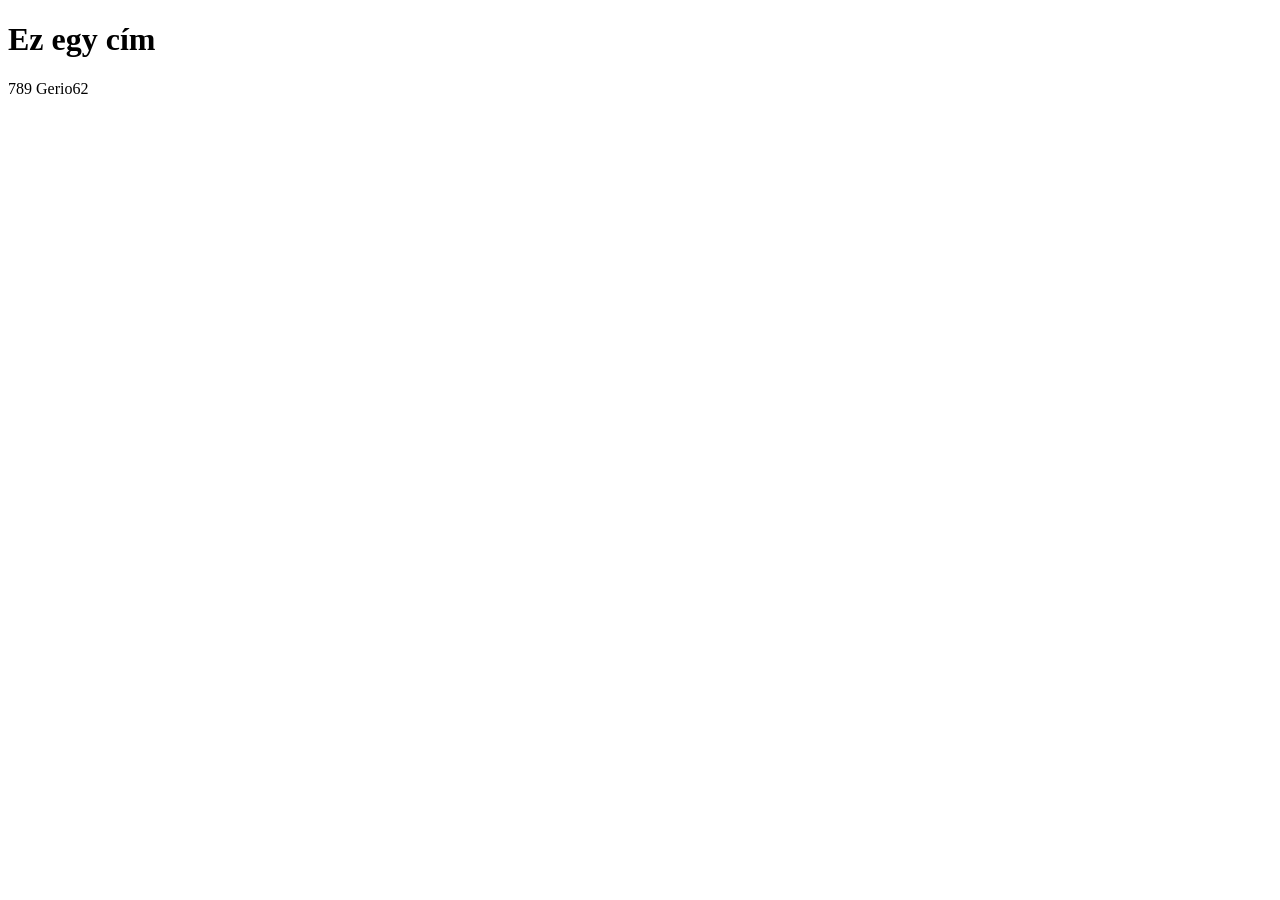
==== masodik.html @ 254d9216 "kezdes_1" ====
<!DOCTYPE html>
<html lang="en">
<head>
    <meta charset="UTF-8">
    <meta name="viewport" content="width=device-width, initial-scale=1.0">
    <title>Törőcsik Tibor_Jakab Gergő</title>
</head>
<body>
    <h1>Ez egy cím</h1>
    <p>789 Gerio62</p>
</body>
</html>
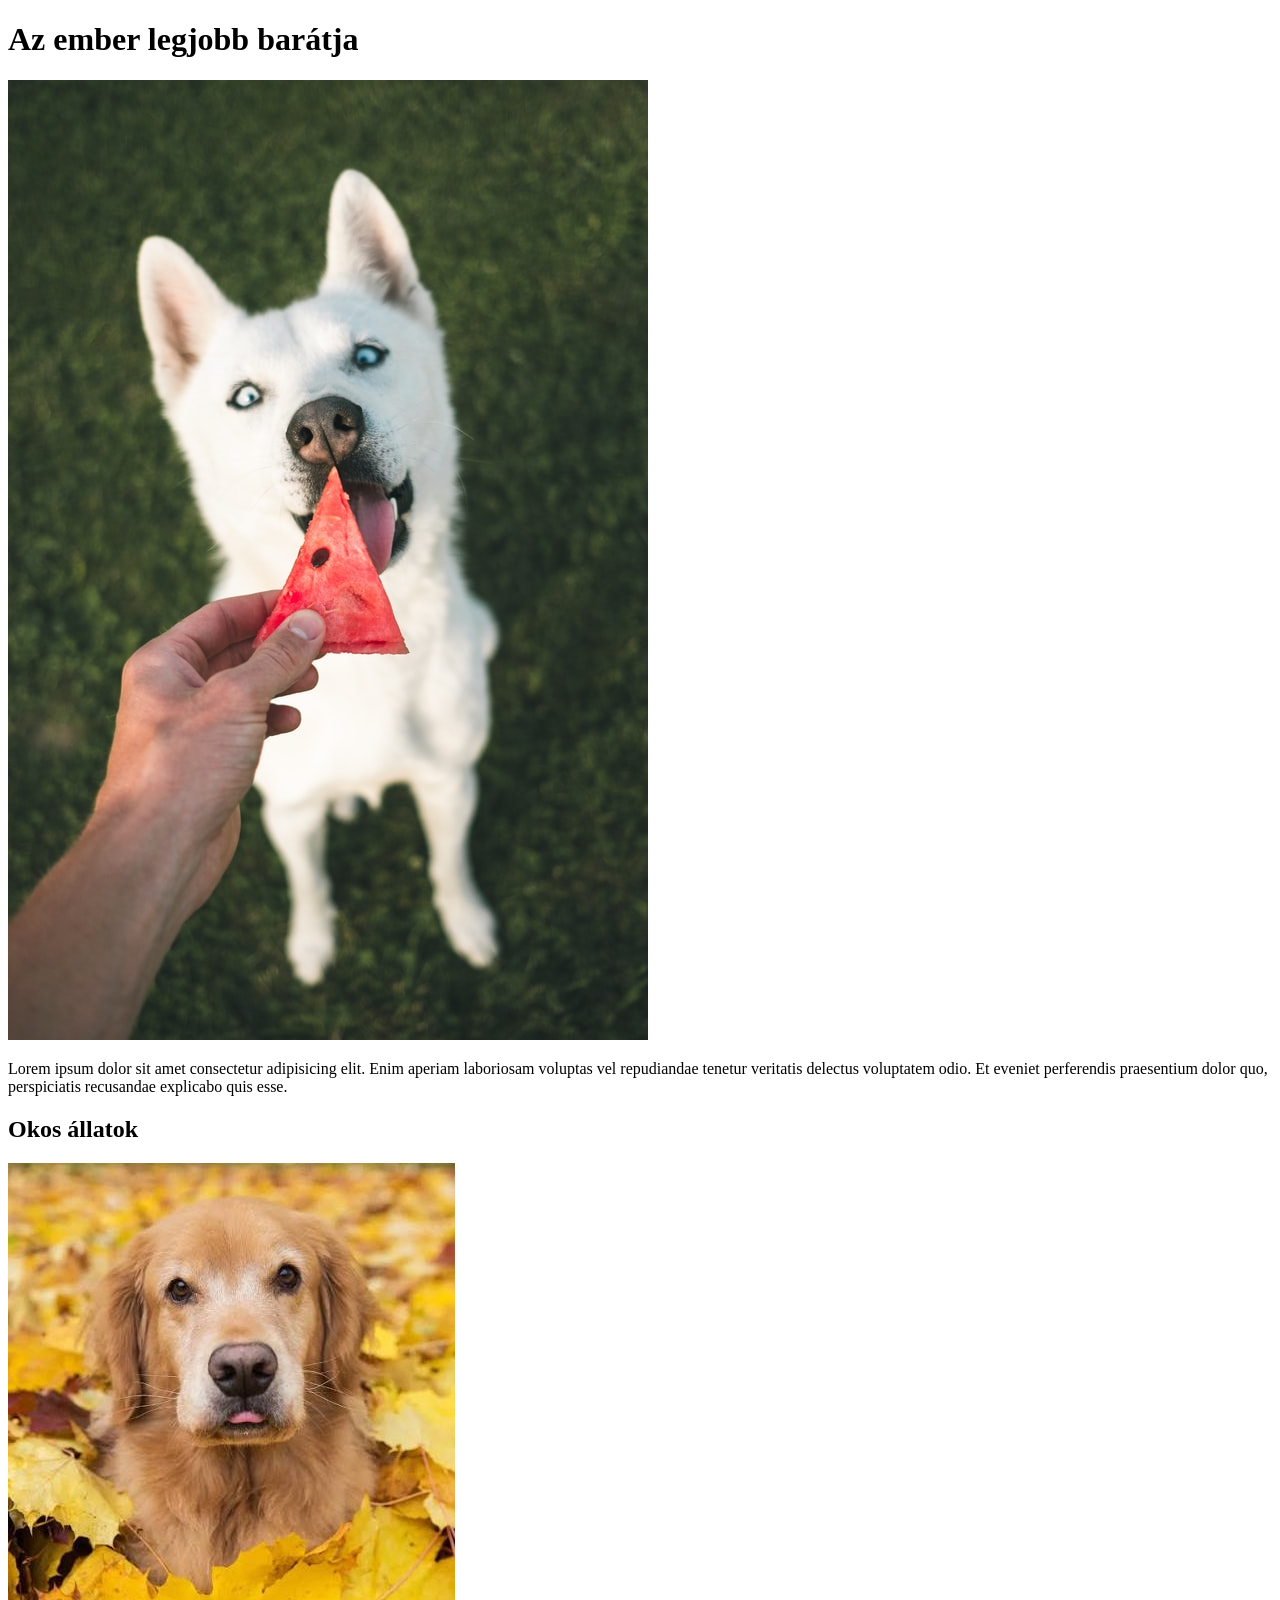
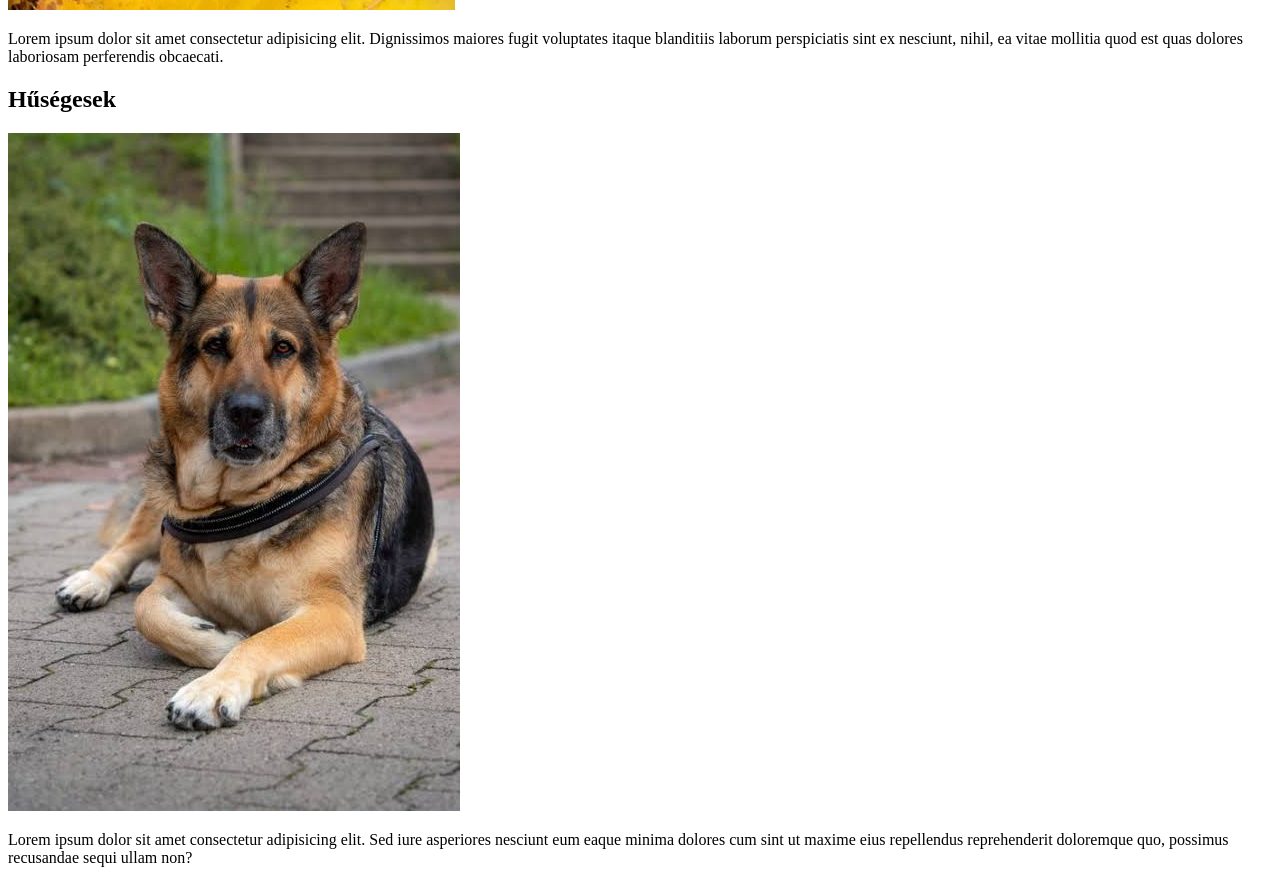
==== commit 371a5e7a: "haladas_1" ====
--- a/masodik.html
+++ b/masodik.html
@@ -1,12 +1,38 @@
-<!DOCTYPE html>
+<!doctype html>
 <html lang="en">
-<head>
-    <meta charset="UTF-8">
-    <meta name="viewport" content="width=device-width, initial-scale=1.0">
+  <head>
+    <meta charset="UTF-8" />
+    <meta name="viewport" content="width=device-width, initial-scale=1.0" />
+    <meta name="description" content="" />
+    <meta name="keywords" content="" />
+    <meta name="author" content="" />
+    <link rel="stylesheet" href="stilus.css" />
     <title>Törőcsik Tibor_Jakab Gergő</title>
-</head>
-<body>
-    <h1>Ez egy cím</h1>
-    <p>789 Gerio62</p>
-</body>
-</html>+  </head>
+  <body>
+    <h1>Az ember legjobb barátja</h1>
+    <img src="kepek/dinnyecuki.jpg" alt="dinnyés kutyus" />
+    <p>
+      Lorem ipsum dolor sit amet consectetur adipisicing elit. Enim aperiam
+      laboriosam voluptas vel repudiandae tenetur veritatis delectus voluptatem
+      odio. Et eveniet perferendis praesentium dolor quo, perspiciatis
+      recusandae explicabo quis esse.
+    </p>
+    <h2>Okos állatok</h2>
+    <img src="kepek/goldie.jpg" alt="" />
+    <p>
+      Lorem ipsum dolor sit amet consectetur adipisicing elit. Dignissimos
+      maiores fugit voluptates itaque blanditiis laborum perspiciatis sint ex
+      nesciunt, nihil, ea vitae mollitia quod est quas dolores laboriosam
+      perferendis obcaecati.
+    </p>
+    <h2>Hűségesek</h2>
+    <img src="kepek/nemetjuhasz.jpg" alt="" />
+    <p>
+      Lorem ipsum dolor sit amet consectetur adipisicing elit. Sed iure
+      asperiores nesciunt eum eaque minima dolores cum sint ut maxime eius
+      repellendus reprehenderit doloremque quo, possimus recusandae sequi ullam
+      non?
+    </p>
+  </body>
+</html>
--- a/stilus.css
+++ b/stilus.css
@@ -0,0 +1,12 @@
+head{
+
+}
+nav{
+
+}
+body{
+
+}
+footer{
+
+}
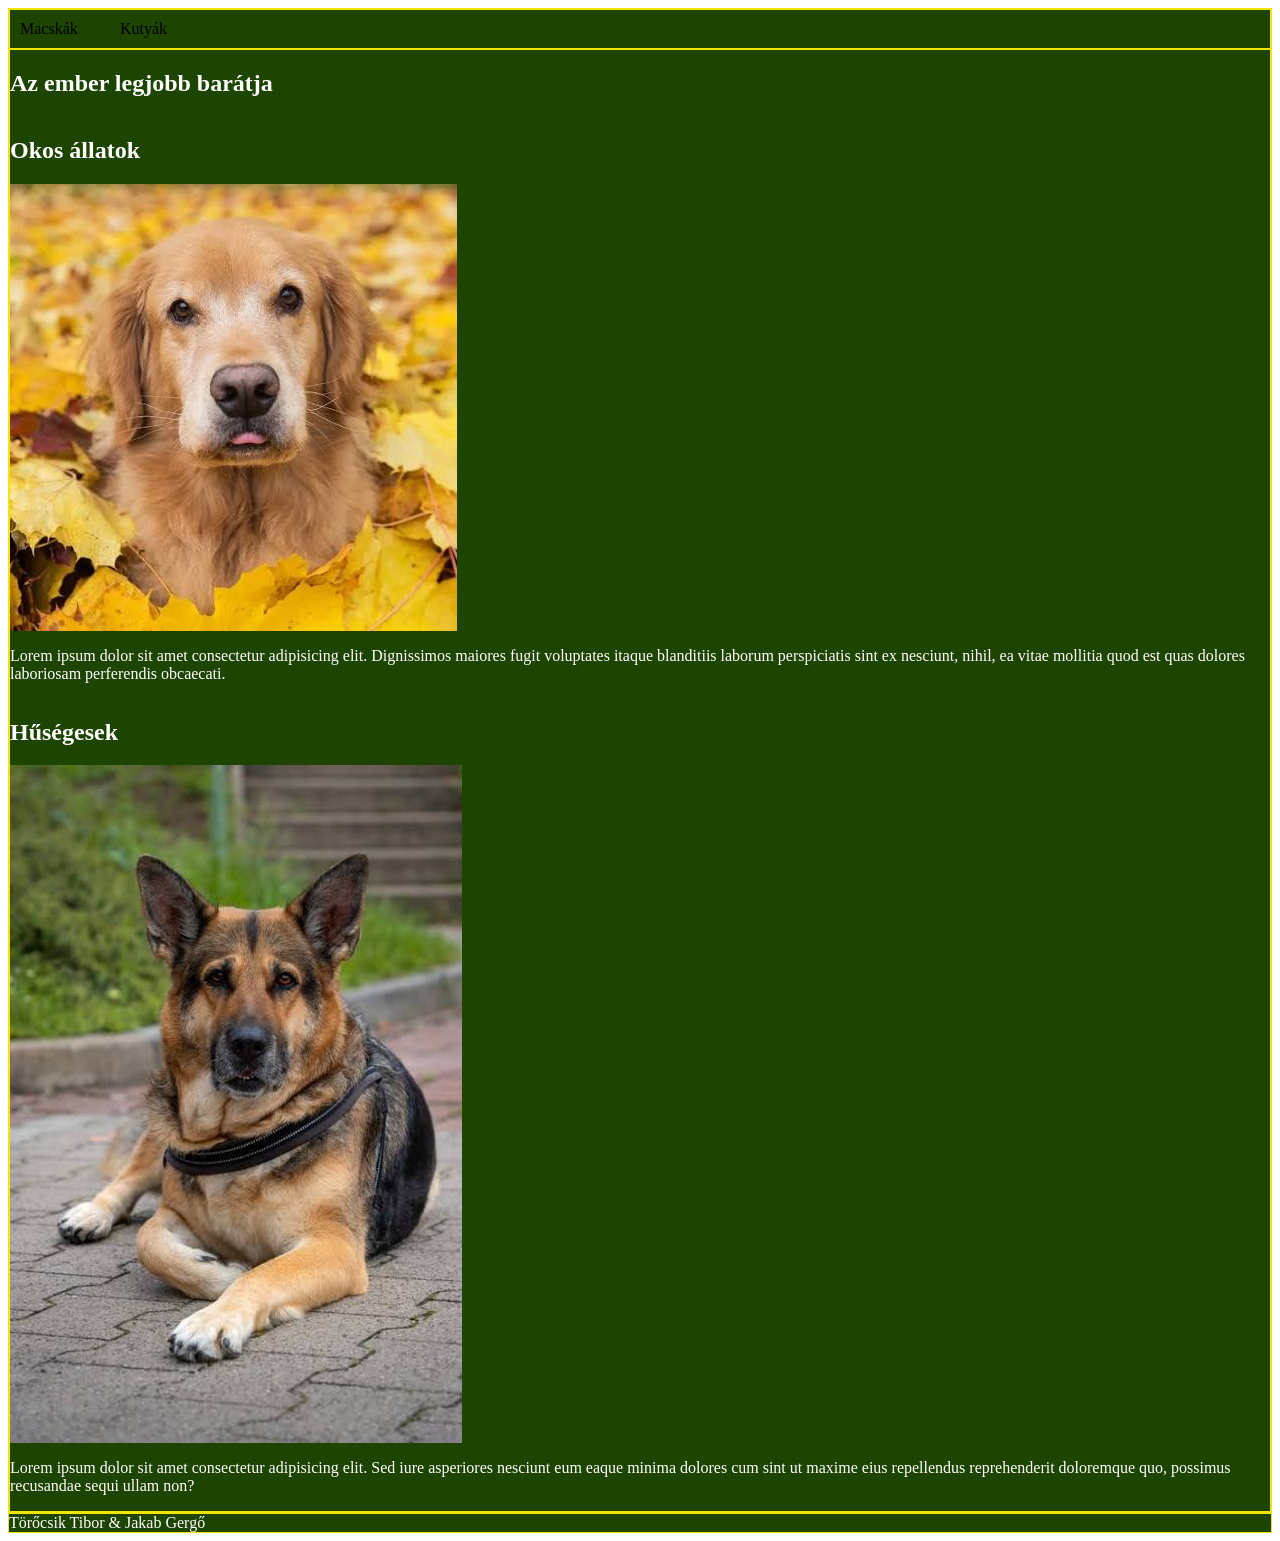
==== commit e224aa60: "haladas_2.5" ====
--- a/masodik.html
+++ b/masodik.html
@@ -1,5 +1,5 @@
 <!doctype html>
-<html lang="en">
+<html lang="hu">
   <head>
     <meta charset="UTF-8" />
     <meta name="viewport" content="width=device-width, initial-scale=1.0" />
@@ -10,29 +10,33 @@
     <title>Törőcsik Tibor_Jakab Gergő</title>
   </head>
   <body>
-    <h1>Az ember legjobb barátja</h1>
-    <img src="kepek/dinnyecuki.jpg" alt="dinnyés kutyus" />
-    <p>
-      Lorem ipsum dolor sit amet consectetur adipisicing elit. Enim aperiam
-      laboriosam voluptas vel repudiandae tenetur veritatis delectus voluptatem
-      odio. Et eveniet perferendis praesentium dolor quo, perspiciatis
-      recusandae explicabo quis esse.
-    </p>
-    <h2>Okos állatok</h2>
-    <img src="kepek/goldie.jpg" alt="" />
-    <p>
-      Lorem ipsum dolor sit amet consectetur adipisicing elit. Dignissimos
-      maiores fugit voluptates itaque blanditiis laborum perspiciatis sint ex
-      nesciunt, nihil, ea vitae mollitia quod est quas dolores laboriosam
-      perferendis obcaecati.
-    </p>
-    <h2>Hűségesek</h2>
-    <img src="kepek/nemetjuhasz.jpg" alt="" />
-    <p>
-      Lorem ipsum dolor sit amet consectetur adipisicing elit. Sed iure
-      asperiores nesciunt eum eaque minima dolores cum sint ut maxime eius
-      repellendus reprehenderit doloremque quo, possimus recusandae sequi ullam
-      non?
-    </p>
+    <main>
+      <nav>
+        <ul>
+        <li><a href="index.html"> Macskák</a></li>
+        <li><a href="masodik.html"> Kutyák</a></li>
+        </ul>
+    </nav>
+      <article>
+        <h1>Az ember legjobb barátja</h1>
+        <h2>Okos állatok</h2>
+        <img src="kepek/goldie.jpg" alt="golden retriver levelek közt" />
+        <p>
+          Lorem ipsum dolor sit amet consectetur adipisicing elit. Dignissimos
+          maiores fugit voluptates itaque blanditiis laborum perspiciatis sint
+          ex nesciunt, nihil, ea vitae mollitia quod est quas dolores laboriosam
+          perferendis obcaecati.
+        </p>
+        <h2>Hűségesek</h2>
+        <img src="kepek/nemetjuhasz.jpg" alt="német juhász fekszik" />
+        <p>
+          Lorem ipsum dolor sit amet consectetur adipisicing elit. Sed iure
+          asperiores nesciunt eum eaque minima dolores cum sint ut maxime eius
+          repellendus reprehenderit doloremque quo, possimus recusandae sequi
+          ullam non?
+        </p>
+      </article>
+    </main>
+    <footer>Törőcsik Tibor & Jakab Gergő</footer>
   </body>
 </html>
--- a/stilus.css
+++ b/stilus.css
@@ -1,12 +1,50 @@
-head{
+header {
+}
+nav a {
+  color: black;
+  text-decoration: none;
+}
+nav {
+  grid-area: n;
+  border: solid 1px color rgb(255, 242, 0);
+}
+nav ul {
+  display: grid;
+  grid-template-columns: 100px 100px 100px;
+  list-style-type: none;
+  padding: 5px;
+  margin: 5px;
+}
 
+article {
+  grid-area: ar;
 }
-nav{
-
+footer {
+  grid-area: f;
 }
-body{
-
+main,
+header,
+article,
+aside,
+nav,
+footer {
+  display: grid;
+  border: 1px solid rgb(244, 228, 3);
+  background-color: rgb(30, 68, 2);
+  color: rgb(255, 255, 255);
 }
-footer{
-
+main {
+  display: grid;
+  grid-template-columns: 3fr 1fr;
+  grid-template-areas:
+    "n n"
+    "h h"
+    "ar ar"
+    "f f";
 }
+header {
+  grid-area: h;
+}
+aside {
+  grid-area: as;
+}
